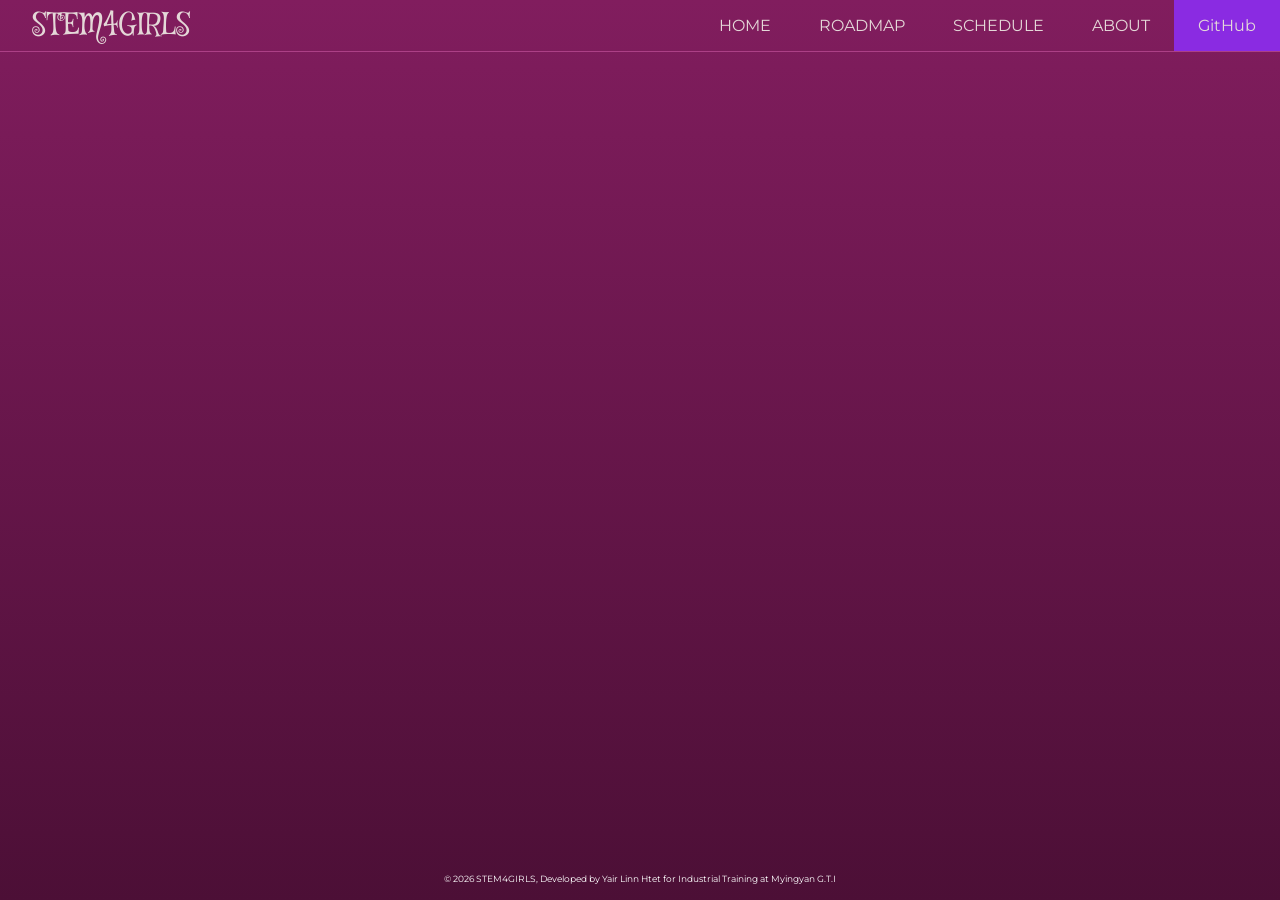
==== about.html @ b0fb5314 "Add Code base" ====
<!doctype html>
<html lang="en">
  <head>
    <meta charset="UTF-8" />
    <meta name="viewport" content="width=device-width, initial-scale=1.0" />
    <link rel="stylesheet" href="style.css" />
    <script src="js/script.js" defer></script>
    <link rel="preconnect" href="https://fonts.googleapis.com" />
    <link rel="preconnect" href="https://fonts.gstatic.com" crossorigin />
    <link
      href="https://fonts.googleapis.com/css2?family=Lato:ital,wght@0,100;0,300;0,400;0,700;0,900;1,100;1,300;1,400;1,700;1,900&family=Manufacturing+Consent&family=Montserrat:ital,wght@0,100..900;1,100..900&family=Mystery+Quest&family=Pixelify+Sans:wght@400..700&family=Roboto:ital,wght@0,100..900;1,100..900&display=swap"
      rel="stylesheet"
    />

    <title>ABOUT</title>
  </head>
  <body>
    <header></header>
    <main></main>
    <footer>
      <small
        >&copy; 2026 STEM4GIRLS, Developed by Yair Linn Htet for Industrial
        Training at Myingyan G.T.I</small
      >
    </footer>
  </body>
</html>
---- style.css ----
* {
  margin: 0;
  padding: 0;
  box-sizing: border-box;
  text-decoration: none;
  list-style: none;
}
:root {
  --primary-color: rgb(228, 216, 216);
  --logo-font-size: clamp(1.2rem, 0.971rem + 1.143vw, 2rem);
  --nav-link-font-size: clamp(0.8rem, 0.743rem + 0.286vw, 1rem);
  --footer-font-size: 0.7rem;
  --heading-font-size: 1.5rem;
  --para-font-size: 1rem;
  --button-font-size: 1rem;
}

body {
  min-height: 100vh;
  min-height: 100dvh;
  background: linear-gradient(to bottom, #811d5e, #4c0f36);
  display: grid;
  grid-template-rows: auto 1fr auto;
  font-family: "Montserrat", sans-serif;
}

header {
  display: flex;
  align-items: center;
  border-bottom: 1px solid #ac4086;
}
.logo {
  margin-right: auto;
  color: var(--primary-color);
  font-family: "Mystery Quest", system-ui;
  font-size: var(--logo-font-size);
  padding-left: 1rem;
}
nav li {
  display: flex;
}
nav ul {
  display: flex;
}
nav a {
  display: flex;
  padding: 1rem 1.5rem;
  color: var(--primary-color);
  font-size: var(--nav-link-font-size);
  transition: background-color 150ms ease;
}
nav a:hover {
  background-color: rgb(135, 61, 120);
}
.github {
  background-color: blueviolet;
}
#open-navbar-btn,
#close-navbar-btn {
  display: none;
}

#open-navbar-btn,
#close-navbar-btn {
  background: none;
  border: none;
}

footer {
  display: flex;
  justify-content: center;
  margin-bottom: 1rem;
  font-size: var(--footer-font-size);
  color: white;
}
@media (max-width: 800px) {
  #open-navbar-btn,
  #close-navbar-btn {
    display: block;
  }
  #open-navbar-btn {
    margin-right: 1rem;
    color: var(--primary-color);
    font-weight: bold;
  }
  #open-navbar-btn img {
    width: 2.2rem;
    height: auto;
    filter: invert(100%);
  }
  #close-navbar-btn img {
    margin-top: 0.5rem;
    width: 2.2rem;
    height: auto;
    filter: invert(100%);
  }
  nav {
    position: fixed;
    top: 0;
    right: -100%;
    height: 100vh;
    border-left: 1px solid black;
    background-color: #811d5ec7;
    transition: right 150ms ease;
    width: 50%;
  }
  nav.show {
    right: 0;
  }
  nav ul {
    width: 100%;
    flex-direction: column;
    gap: 1rem;
  }
  nav li {
    flex-direction: column;
  }
  nav a {
    width: 100%;
  }
}
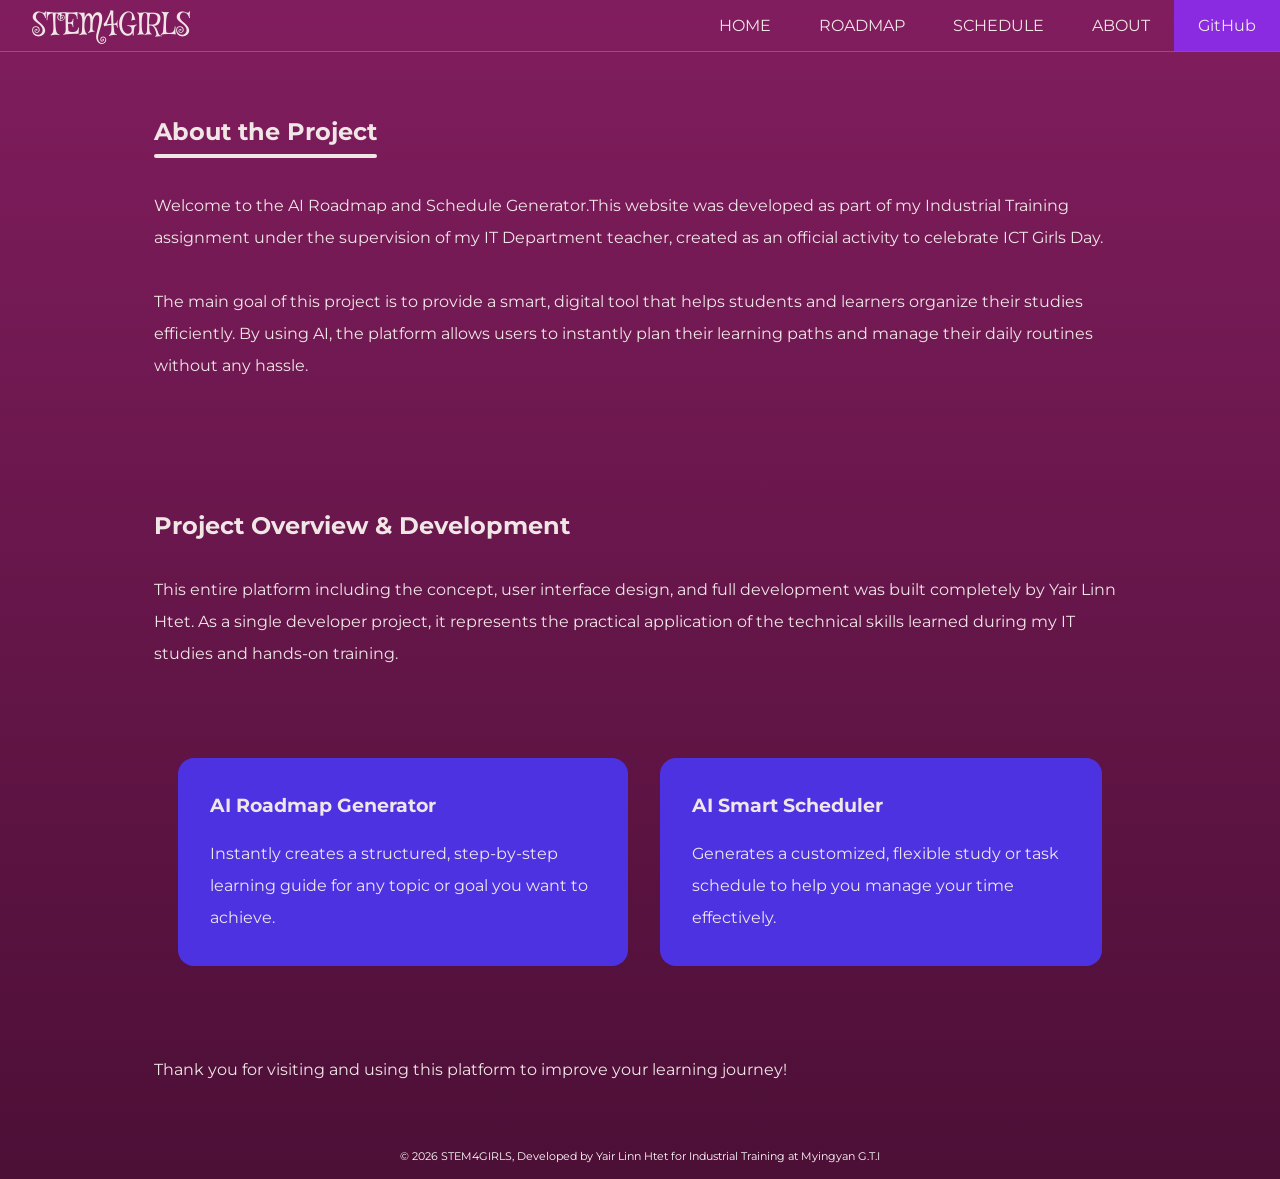
==== commit 0d2dbcb6: "Add code base for stemforgirls Website" ====
--- a/about.html
+++ b/about.html
@@ -11,12 +11,65 @@
       href="https://fonts.googleapis.com/css2?family=Lato:ital,wght@0,100;0,300;0,400;0,700;0,900;1,100;1,300;1,400;1,700;1,900&family=Manufacturing+Consent&family=Montserrat:ital,wght@0,100..900;1,100..900&family=Mystery+Quest&family=Pixelify+Sans:wght@400..700&family=Roboto:ital,wght@0,100..900;1,100..900&display=swap"
       rel="stylesheet"
     />
+    <link rel="icon" href="assets/stem4girls-favicon.svg" />
 
     <title>ABOUT</title>
   </head>
   <body>
     <header></header>
-    <main></main>
+    <main>
+      <section class="about-project">
+        <div class="about-underline">
+          <h1>About the Project</h1>
+          <div class="underline"></div>
+        </div>
+
+        <p>
+          Welcome to the AI Roadmap and Schedule Generator.This website was
+          developed as part of my Industrial Training assignment under the
+          supervision of my IT Department teacher, created as an official
+          activity to celebrate ICT Girls Day.
+        </p>
+        <p>
+          The main goal of this project is to provide a smart, digital tool that
+          helps students and learners organize their studies efficiently. By
+          using AI, the platform allows users to instantly plan their learning
+          paths and manage their daily routines without any hassle.
+        </p>
+      </section>
+
+      <section class="project-overview">
+        <h2>Project Overview & Development</h2>
+        <p>
+          This entire platform including the concept, user interface design, and
+          full development was built completely by Yair Linn Htet. As a single
+          developer project, it represents the practical application of the
+          technical skills learned during my IT studies and hands-on training.
+        </p>
+      </section>
+      <section class="project-key-wrapper">
+        <div class="project-key-cards">
+          <h3>AI Roadmap Generator</h3>
+          <p>
+            Instantly creates a structured, step-by-step learning guide for any
+            topic or goal you want to achieve.
+          </p>
+        </div>
+        <div class="project-key-cards">
+          <h3>AI Smart Scheduler</h3>
+          <p>
+            Generates a customized, flexible study or task schedule to help you
+            manage your time effectively.
+          </p>
+        </div>
+      </section>
+      <section class="project-welcome">
+        <p>
+          Thank you for visiting and using this platform to improve your
+          learning journey!
+        </p>
+      </section>
+    </main>
     <footer>
       <small
         >&copy; 2026 STEM4GIRLS, Developed by Yair Linn Htet for Industrial
--- a/style.css
+++ b/style.css
@@ -6,10 +6,10 @@
   list-style: none;
 }
 :root {
-  --primary-color: rgb(228, 216, 216);
+  --primary-color: rgb(240, 230, 230);
   --logo-font-size: clamp(1.2rem, 0.971rem + 1.143vw, 2rem);
   --nav-link-font-size: clamp(0.8rem, 0.743rem + 0.286vw, 1rem);
-  --footer-font-size: 0.7rem;
+  --footer-font-size: 0.8rem;
   --heading-font-size: 1.5rem;
   --para-font-size: 1rem;
   --button-font-size: 1rem;
@@ -22,6 +22,7 @@
   display: grid;
   grid-template-rows: auto 1fr auto;
   font-family: "Montserrat", sans-serif;
+  color: var(--primary-color);
 }
 
 header {
@@ -35,6 +36,9 @@
   font-family: "Mystery Quest", system-ui;
   font-size: var(--logo-font-size);
   padding-left: 1rem;
+}
+.logo:hover {
+  color: honeydew;
 }
 nav li {
   display: flex;
@@ -72,6 +76,93 @@
   margin-bottom: 1rem;
   font-size: var(--footer-font-size);
   color: white;
+}
+.stem-card-wrapper {
+  display: flex;
+  align-items: center;
+  justify-content: center;
+  width: 100%;
+  height: 100%;
+  gap: 2rem;
+  padding: 2rem;
+}
+.stem-cards {
+  display: flex;
+  flex-direction: column;
+  align-items: center;
+  justify-content: space-between;
+  gap: 3rem;
+  background: linear-gradient(to bottom, #2a557eeb, #0e1d2a);
+  padding: 3rem;
+  width: 100%;
+  max-width: 420px;
+  /* height: auto;
+  min-height: 300px; */
+  aspect-ratio: 1/1;
+  border-radius: 2rem;
+  color: var(--primary-color);
+  transition: border 200ms ease;
+  transition: box-shadow 200ms ease;
+}
+.stem-cards:hover {
+  border: 3px solid rgb(150, 150, 66);
+  box-shadow: 8px 5px 8px #11181e6c;
+}
+.stem-card-link {
+  background-color: blue;
+  color: var(--primary-color);
+  padding: 1rem 2rem;
+  border-radius: 1rem;
+  font-size: var(--button-font-size);
+  border: none;
+  transition: background-color 500ms ease;
+}
+
+.stem-card-link:hover {
+  background-color: rgb(103, 149, 33);
+  border: 2px solid rgb(63, 173, 190);
+}
+
+.about-project,
+.project-overview,
+.project-welcome {
+  padding: 5% 12%;
+  display: flex;
+  flex-direction: column;
+  gap: 2rem;
+  line-height: 2em;
+}
+.about-project h1 {
+  margin-bottom: 0.4rem;
+  font-size: var(--heading-font-size);
+}
+.project-key-wrapper {
+  display: flex;
+  align-items: center;
+  justify-content: center;
+  gap: 2rem;
+  padding: 1.5rem;
+  margin: 0 12%;
+  line-height: 2em;
+}
+.project-key-cards {
+  padding: 2rem;
+  background-color: rgb(77, 50, 226);
+  border-radius: 1rem;
+  display: flex;
+  flex-direction: column;
+  gap: 1rem;
+}
+.about-project .about-underline {
+  width: fit-content;
+}
+
+.underline {
+  content: "";
+  height: 0.2rem;
+  width: 100%;
+  background-color: var(--primary-color);
+  border-radius: 1rem;
 }
 @media (max-width: 800px) {
   #open-navbar-btn,
@@ -100,7 +191,7 @@
     right: -100%;
     height: 100vh;
     border-left: 1px solid black;
-    background-color: #811d5ec7;
+    background-color: #811d5e;
     transition: right 150ms ease;
     width: 50%;
   }
@@ -118,4 +209,11 @@
   nav a {
     width: 100%;
   }
-}
+
+  .stem-card-wrapper {
+    flex-direction: column;
+  }
+  .project-key-wrapper {
+    flex-direction: column;
+  }
+}
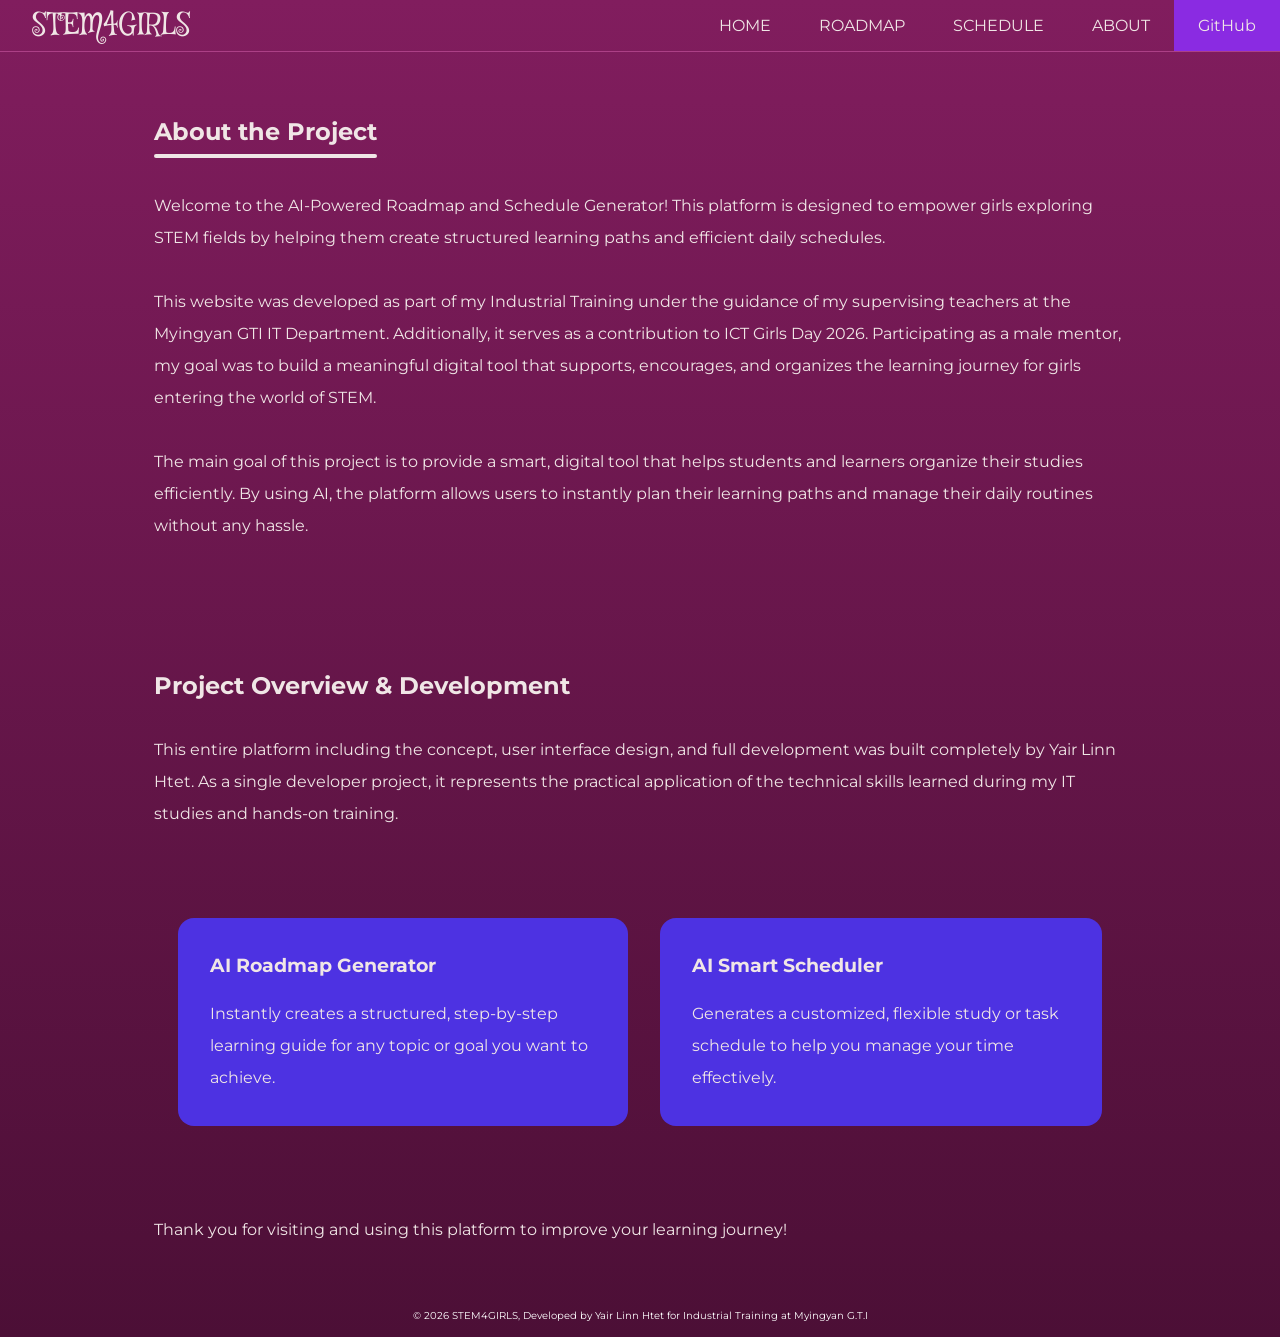
==== commit 9f8b7aae: "add ui front end code" ====
--- a/about.html
+++ b/about.html
@@ -25,10 +25,18 @@
         </div>
 
         <p>
-          Welcome to the AI Roadmap and Schedule Generator.This website was
-          developed as part of my Industrial Training assignment under the
-          supervision of my IT Department teacher, created as an official
-          activity to celebrate ICT Girls Day.
+          Welcome to the AI-Powered Roadmap and Schedule Generator! This
+          platform is designed to empower girls exploring STEM fields by helping
+          them create structured learning paths and efficient daily schedules.
+        </p>
+
+        <p>
+          This website was developed as part of my Industrial Training under the
+          guidance of my supervising teachers at the Myingyan GTI IT Department.
+          Additionally, it serves as a contribution to ICT Girls Day 2026.
+          Participating as a male mentor, my goal was to build a meaningful
+          digital tool that supports, encourages, and organizes the learning
+          journey for girls entering the world of STEM.
         </p>
         <p>
           The main goal of this project is to provide a smart, digital tool that
@@ -63,6 +71,9 @@
           </p>
         </div>
       </section>
+      <section class="teacher-rating">
+        <h2>Teacher Rating</h2>
+      </section>
       <section class="project-welcome">
         <p>
           Thank you for visiting and using this platform to improve your
--- a/style.css
+++ b/style.css
@@ -9,7 +9,7 @@
   --primary-color: rgb(240, 230, 230);
   --logo-font-size: clamp(1.2rem, 0.971rem + 1.143vw, 2rem);
   --nav-link-font-size: clamp(0.8rem, 0.743rem + 0.286vw, 1rem);
-  --footer-font-size: 0.8rem;
+  --footer-font-size: 0.6rem;
   --heading-font-size: 1.5rem;
   --para-font-size: 1rem;
   --button-font-size: 1rem;
@@ -25,6 +25,8 @@
   color: var(--primary-color);
 }
 
+/* Header Style */
+
 header {
   display: flex;
   align-items: center;
@@ -70,13 +72,19 @@
   border: none;
 }
 
+/* Footer Style Css */
+
 footer {
   display: flex;
   justify-content: center;
   margin-bottom: 1rem;
+  color: white;
+}
+footer small {
   font-size: var(--footer-font-size);
-  color: white;
-}
+}
+
+/* Main Page Stem Card Css  */
 .stem-card-wrapper {
   display: flex;
   align-items: center;
@@ -96,17 +104,16 @@
   padding: 3rem;
   width: 100%;
   max-width: 420px;
-  /* height: auto;
-  min-height: 300px; */
   aspect-ratio: 1/1;
   border-radius: 2rem;
   color: var(--primary-color);
-  transition: border 200ms ease;
+  border: 3px solid rgb(88, 98, 153);
+  transition: border 300ms ease;
   transition: box-shadow 200ms ease;
 }
 .stem-cards:hover {
   border: 3px solid rgb(150, 150, 66);
-  box-shadow: 8px 5px 8px #11181e6c;
+  box-shadow: 8px 5px 8px #11181e96;
 }
 .stem-card-link {
   background-color: blue;
@@ -114,7 +121,7 @@
   padding: 1rem 2rem;
   border-radius: 1rem;
   font-size: var(--button-font-size);
-  border: none;
+  border: 2px solid transparent;
   transition: background-color 500ms ease;
 }
 
@@ -122,6 +129,8 @@
   background-color: rgb(103, 149, 33);
   border: 2px solid rgb(63, 173, 190);
 }
+
+/* About Page Css */
 
 .about-project,
 .project-overview,
@@ -158,12 +167,184 @@
 }
 
 .underline {
-  content: "";
-  height: 0.2rem;
+  /* content: ""; */
+  height: 0.25em;
   width: 100%;
   background-color: var(--primary-color);
   border-radius: 1rem;
 }
+.teacher-rating {
+  display: none;
+  padding: 5% 12%;
+  height: auto;
+  width: 100%;
+}
+.teacher-rating h2 {
+  text-align: center;
+}
+/* Roadmap & Schdule Css */
+.roadmap-form-container,
+.schedule-form-container {
+  display: flex;
+  justify-content: center;
+  align-items: center;
+  width: 100%;
+  flex-direction: column;
+  padding: 2rem 1rem;
+  text-align: center;
+}
+
+.roadmap-form-heading,
+.schedule-heading {
+  margin: 4rem 0;
+  display: grid;
+  gap: 1rem;
+}
+.roadmap-title,
+.schedule-title {
+  font-size: 3rem;
+}
+.roadmap-subtitle,
+.schedule-subtitle {
+  font-size: 1rem;
+}
+/* Roadmap Css */
+
+.form-container {
+  display: grid;
+  grid-template-columns: 1fr 1fr;
+  gap: 2rem;
+  text-align: left;
+}
+
+.input-group {
+  display: flex;
+  flex-direction: column;
+  gap: 1rem;
+}
+.input-group label {
+  font-size: 1.3rem;
+  font-weight: 600;
+}
+
+.input-group input {
+  background-color: #92b4ec;
+  padding: 0.8rem;
+  border: none;
+  font-size: 0.8rem;
+  border-radius: 0.6rem;
+  width: 100%;
+  color: #000000;
+  outline: none;
+  border: 3px solid transparent;
+}
+
+.input-group input::placeholder {
+  color: #4a4a4a;
+}
+.input-group input:focus {
+  border-color: yellow;
+}
+
+.submit-button-container {
+  grid-column: span 2;
+  display: flex;
+  justify-content: center;
+  margin-top: 1rem;
+}
+
+#submit-btn,
+.submit-btn {
+  background-color: #d84b63;
+  color: var(--primary-color);
+  border: none;
+  padding: 0.8rem 2rem;
+  border-radius: 0.5rem;
+  cursor: pointer;
+}
+.form-vertical {
+  display: flex;
+  align-items: center;
+  flex-direction: column;
+  gap: 2rem;
+}
+.time-group {
+  display: flex;
+  align-items: center;
+  justify-content: center;
+  gap: 1rem;
+}
+input[type="time"] {
+  color: #0e1d2a;
+  outline: none;
+  cursor: pointer;
+  padding: 12px 16px;
+  transition: all 0.5s ease;
+}
+input[type="time"]:hover {
+  background-color: #a0bfdf;
+}
+input[type="time"]:focus {
+  box-shadow: 0 0 0 4px rgba(229, 57, 97, 0.15);
+}
+input[type="time"]::-webkit-calendar-picker-indicator {
+  cursor: pointer;
+  opacity: 0.6;
+  transition: all 0.2s ease;
+  transform: scale(1.2);
+}
+
+.subject-row {
+  display: flex;
+  justify-content: center;
+  align-items: center;
+  gap: 0.8rem;
+  transition: all 1s ease;
+}
+.priority-select {
+  appearance: base-select;
+  padding: 0.8rem 0.5rem;
+  border-radius: 0.5rem;
+  color: var(--primary-color);
+  background-color: transparent;
+}
+.priority-select option {
+  background-color: #92b4ec;
+  border-radius: 1rem;
+  color: #0e1d2a;
+  text-align: left;
+  appearance: base-select;
+}
+select::picker-icon {
+  transition: 200ms ease;
+}
+select:open::picker-icon {
+  rotate: -180deg;
+}
+.icon-btn {
+  font-size: 1rem;
+  font-weight: bold;
+  color: #000;
+  background-color: #92b4ec;
+  border: none;
+  border-radius: 0.5rem;
+  padding: 0.8rem;
+}
+.submit-btn {
+  width: fit-content;
+  align-self: center;
+}
+#subject-container {
+  display: flex;
+  flex-direction: column;
+  align-items: center;
+  justify-content: center;
+  gap: 1rem;
+  transition: all 1s ease;
+}
+
+/* Responsive Mobile Css */
+
 @media (max-width: 800px) {
   #open-navbar-btn,
   #close-navbar-btn {
@@ -192,7 +373,7 @@
     height: 100vh;
     border-left: 1px solid black;
     background-color: #811d5e;
-    transition: right 150ms ease;
+    transition: right 250ms ease;
     width: 50%;
   }
   nav.show {
@@ -217,3 +398,12 @@
     flex-direction: column;
   }
 }
+
+@media (max-width: 600px) {
+  .form-container {
+    grid-template-columns: 1fr;
+  }
+  .submit-button-container {
+    grid-column: span 1;
+  }
+}
